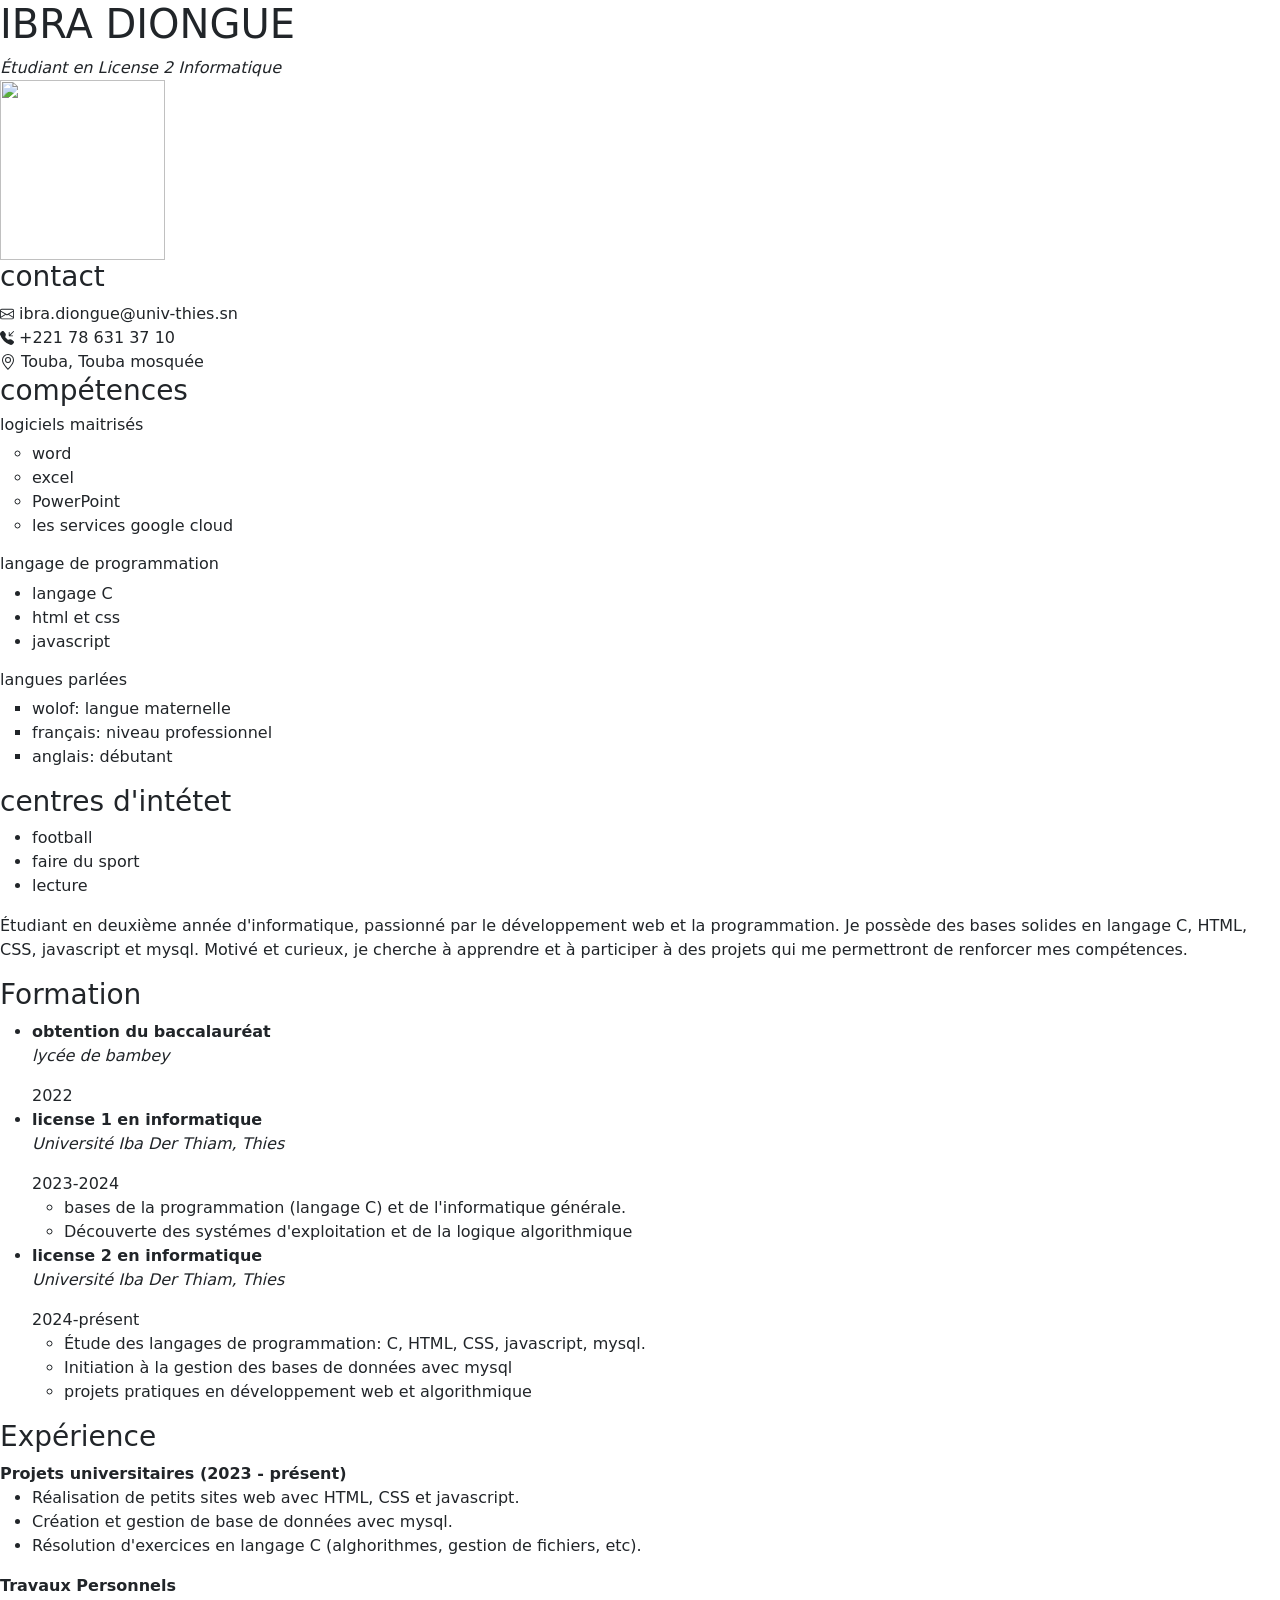
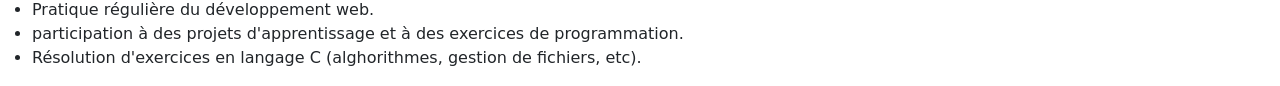
==== index.html @ 9e6db84e "Update and rename CV_presentation/index.html to index.html" ====
<!DOCTYPE html>
<html lang="en">
<head>
    <meta charset="UTF-8">
    <meta name="viewport" content="width=device-width, initial-scale=1.0">
    <title>Document</title>
    <link href="https://cdn.jsdelivr.net/npm/bootstrap@5.3.8/dist/css/bootstrap.min.css" rel="stylesheet" integrity="sha384-sRIl4kxILFvY47J16cr9ZwB07vP4J8+LH7qKQnuqkuIAvNWLzeN8tE5YBujZqJLB" crossorigin="anonymous">
    <script src="https://cdn.jsdelivr.net/npm/bootstrap@5.3.8/dist/js/bootstrap.bundle.min.js" integrity="sha384-FKyoEForCGlyvwx9Hj09JcYn3nv7wiPVlz7YYwJrWVcXK/BmnVDxM+D2scQbITxI" crossorigin="anonymous"></script>
    <link rel="stylesheet" href="cv.css">
</head>
<body>
    <header>
        <div class="titre">
            <h1>IBRA DIONGUE</h1>
            <span><em>Étudiant en License 2 Informatique</em></span>
        </div>
    </header>

    <div class="containt">


        <aside class="aside">

            <div class="coordonne">
                <div class="image">
                    <img src="photo_PP.jpg" alt="" width="165" height="180">        
                </div>
                <h3>contact</h3>
                <div><svg xmlns="http://www.w3.org/2000/svg" width="14" height="14" fill="currentColor" class="bi bi-envelope" viewBox="0 0 16 16">
                    <path d="M0 4a2 2 0 0 1 2-2h12a2 2 0 0 1 2 2v8a2 2 0 0 1-2 2H2a2 2 0 0 1-2-2zm2-1a1 1 0 0 0-1 1v.217l7 4.2 7-4.2V4a1 1 0 0 0-1-1zm13 2.383-4.708 2.825L15 11.105zm-.034 6.876-5.64-3.471L8 9.583l-1.326-.795-5.64 3.47A1 1 0 0 0 2 13h12a1 1 0 0 0 .966-.741M1 11.105l4.708-2.897L1 5.383z"/>
                    </svg> ibra.diongue@univ-thies.sn
                </div>
                <div><svg xmlns="http://www.w3.org/2000/svg" width="14" height="14" fill="currentColor" class="bi bi-telephone-inbound-fill" viewBox="0 0 16 16">
                    <path fill-rule="evenodd" d="M1.885.511a1.745 1.745 0 0 1 2.61.163L6.29 2.98c.329.423.445.974.315 1.494l-.547 2.19a.68.68 0 0 0 .178.643l2.457 2.457a.68.68 0 0 0 .644.178l2.189-.547a1.75 1.75 0 0 1 1.494.315l2.306 1.794c.829.645.905 1.87.163 2.611l-1.034 1.034c-.74.74-1.846 1.065-2.877.702a18.6 18.6 0 0 1-7.01-4.42 18.6 18.6 0 0 1-4.42-7.009c-.362-1.03-.037-2.137.703-2.877zM15.854.146a.5.5 0 0 1 0 .708L11.707 5H14.5a.5.5 0 0 1 0 1h-4a.5.5 0 0 1-.5-.5v-4a.5.5 0 0 1 1 0v2.793L15.146.146a.5.5 0 0 1 .708 0"/>
                    </svg> +221 78 631 37 10
                </div>
                <div><svg xmlns="http://www.w3.org/2000/svg" width="16" height="16" fill="currentColor" class="bi bi-geo-alt" viewBox="0 0 16 16">
                    <path d="M12.166 8.94c-.524 1.062-1.234 2.12-1.96 3.07A32 32 0 0 1 8 14.58a32 32 0 0 1-2.206-2.57c-.726-.95-1.436-2.008-1.96-3.07C3.304 7.867 3 6.862 3 6a5 5 0 0 1 10 0c0 .862-.305 1.867-.834 2.94M8 16s6-5.686 6-10A6 6 0 0 0 2 6c0 4.314 6 10 6 10"/>
                    <path d="M8 8a2 2 0 1 1 0-4 2 2 0 0 1 0 4m0 1a3 3 0 1 0 0-6 3 3 0 0 0 0 6"/>
                    </svg> Touba, Touba mosquée
                </div>
            </div>

            <div class="competences">
                <h3>compétences</h3>

                <h6>logiciels maitrisés</h6>
                <ul style="list-style: circle;">
                    <li>word</li>
                    <li>excel</li>
                    <li>PowerPoint</li>
                    <li>les services google cloud</li>  
                </ul>

                <h6>langage de programmation</h6>
                <ul>
                    <li>langage C</li>
                    <li>html et css</li>
                    <li>javascript</li>
                </ul>

                <h6>langues parlées</h6>
                <ul style="list-style:square;">
                    <li>wolof: langue maternelle</li>
                    <li>français: niveau professionnel</li>
                    <li>anglais:  débutant</li>
                </ul>
            </div>

            <div class="interet">
                <h3>centres d'intétet</h3>
                <ul>
                    <li>football</li>
                    <li>faire du sport</li>
                    <li>lecture</li>
                </ul>
            </div>

        </aside>




        <section class="section">

            <p>
                Étudiant en deuxième année d'informatique, passionné par le développement web et la programmation. Je possède des bases solides en langage C, HTML, CSS, javascript et mysql. Motivé et curieux, je cherche à apprendre et à participer à des projets qui me permettront de renforcer mes compétences.
            </p>

            <article class="formation">
                <h3>Formation</h3>
                <ul>
                    <li>
                        <dl>
                            <dt>obtention du baccalauréat</dt>
                            <dd><em>lycée de bambey</em></dd>
                        </dl>
                        <div class="bac">2022</div>
                    </li>

                    <li>
                        <dl>
                            <dt>license 1 en informatique</dt>
                            <dd><em>Université Iba Der Thiam, Thies</em></dd>
                        </dl>
                        <div class="L1">2023-2024</div>
                        <ul>
                            <li>bases de la programmation (langage C) et de l'informatique générale.</li>
                            <li>Découverte des systémes d'exploitation et de la logique algorithmique</li>
                        </ul>
                    </li>

                    <li>
                        <dl>
                            <dt>license 2 en informatique</dt>
                            <dd><em>Université Iba Der Thiam, Thies</em></dd>
                        </dl>
                        <div class="L2">2024-présent</div>
                        <ul>
                            <li>Étude des langages de programmation: C, HTML, CSS, javascript, mysql.</li>
                            <li>Initiation à la gestion des bases de données avec mysql</li>
                            <li>projets pratiques en développement web et algorithmique</li>
                        </ul>
                    </li>
                </ul>
            </article>

            <article class="experience">
                <h3>Expérience</h3>
                <dl>
                    <dt>Projets universitaires (2023 - présent)</dt>
                    <dd>
                        <ul>
                            <li>Réalisation de petits sites web avec HTML, CSS et javascript.</li>
                            <li>Création et gestion de base de données avec mysql.</li>
                            <li>Résolution d'exercices en langage C (alghorithmes, gestion de fichiers, etc).</li>
                        </ul>
                    </dd>
                </dl>
                <dl>
                    <dt>Travaux Personnels</dt>
                    <dd>
                        <ul>
                            <li>Pratique régulière du développement web.</li>
                            <li>participation à des projets d'apprentissage et à des exercices de programmation.</li>
                            <li>Résolution d'exercices en langage C (alghorithmes, gestion de fichiers, etc).</li>
                        </ul>
                    </dd>
                </dl>

            </article>

        </section>
    </div>

    
</body>

</html>
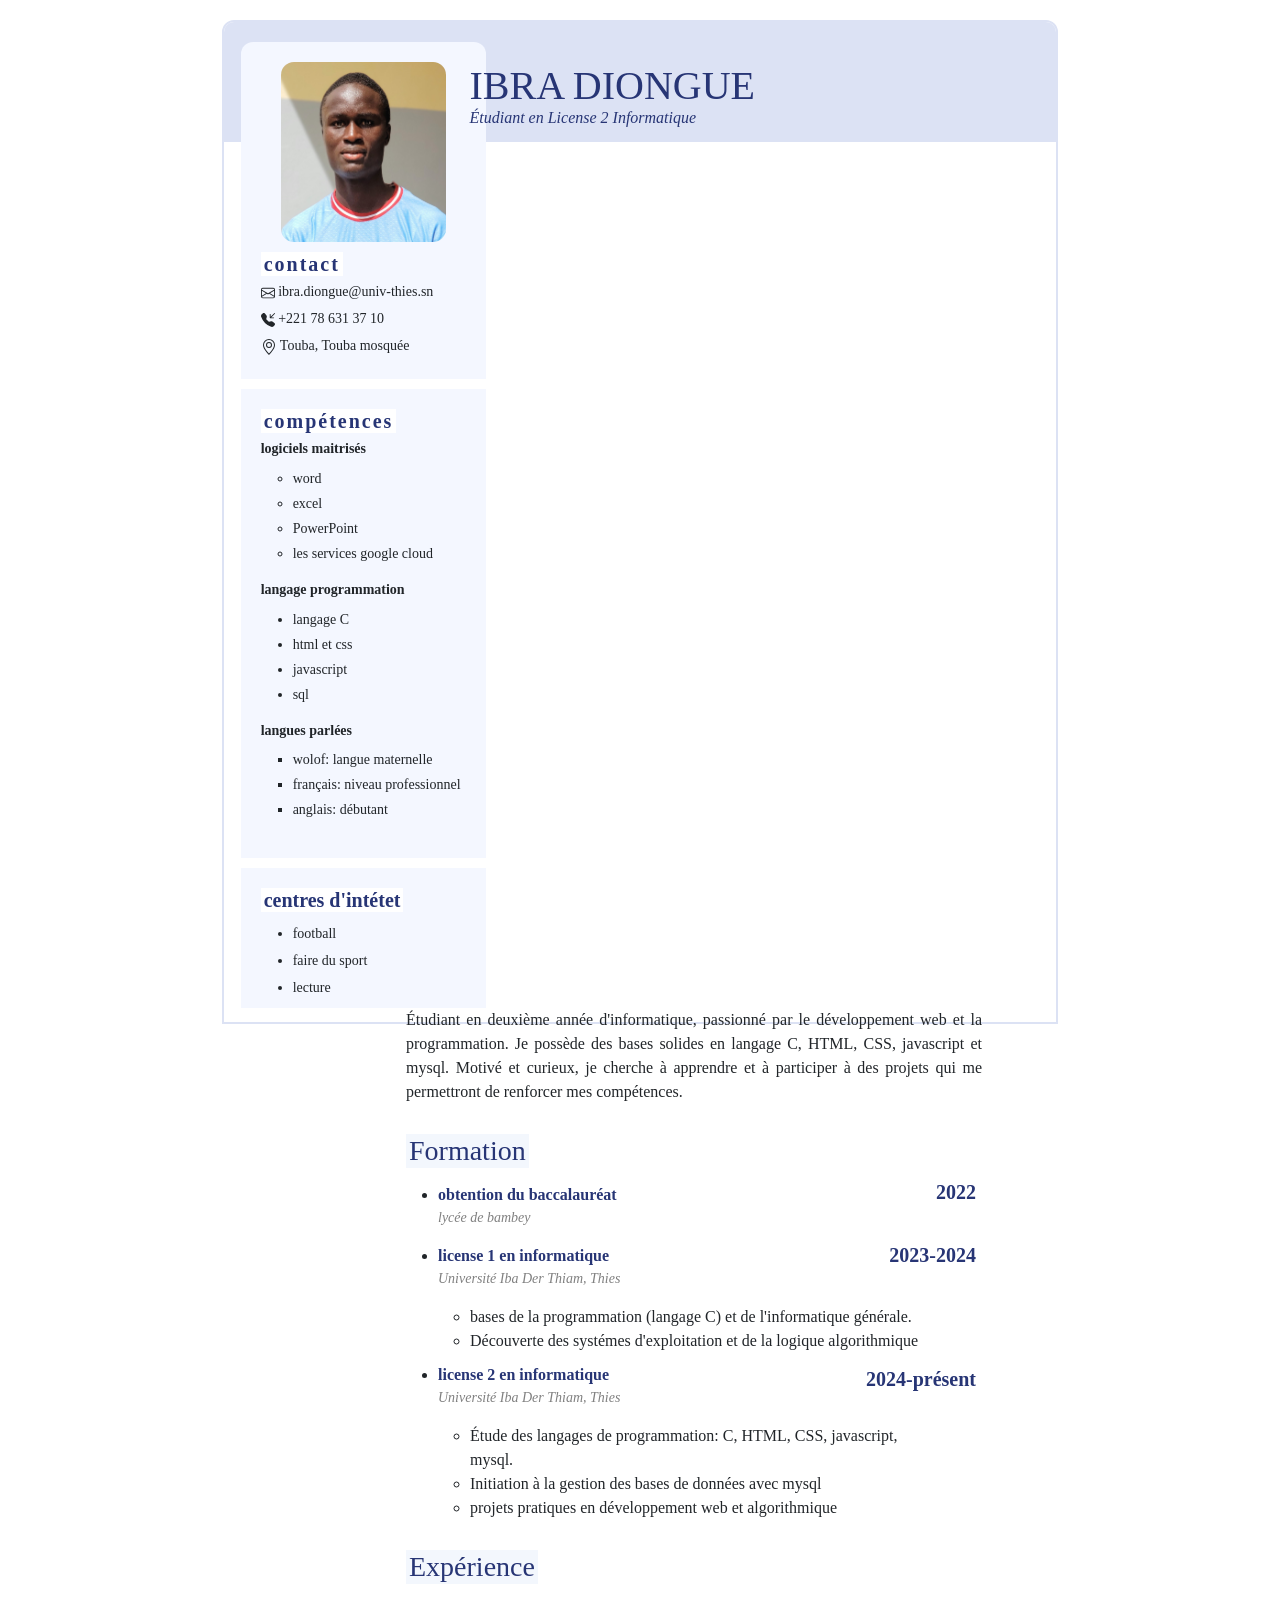
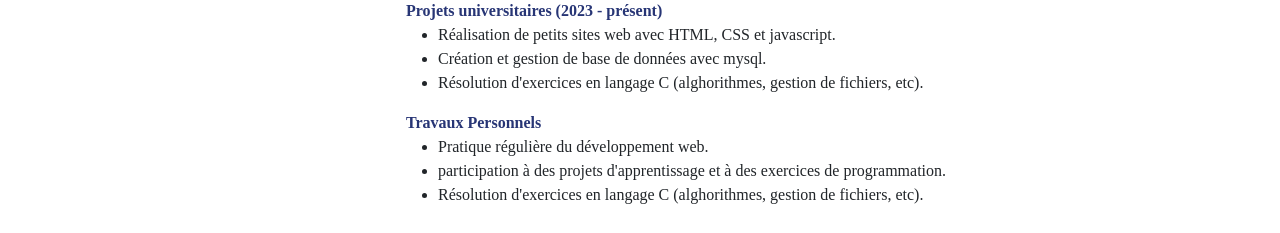
==== commit eb8e4433: "premier commit: ajout du projet cv_presentation" ====
--- a/index.html
+++ b/index.html
@@ -1,159 +1,161 @@
-<!DOCTYPE html>
-<html lang="en">
-<head>
-    <meta charset="UTF-8">
-    <meta name="viewport" content="width=device-width, initial-scale=1.0">
-    <title>Document</title>
-    <link href="https://cdn.jsdelivr.net/npm/bootstrap@5.3.8/dist/css/bootstrap.min.css" rel="stylesheet" integrity="sha384-sRIl4kxILFvY47J16cr9ZwB07vP4J8+LH7qKQnuqkuIAvNWLzeN8tE5YBujZqJLB" crossorigin="anonymous">
-    <script src="https://cdn.jsdelivr.net/npm/bootstrap@5.3.8/dist/js/bootstrap.bundle.min.js" integrity="sha384-FKyoEForCGlyvwx9Hj09JcYn3nv7wiPVlz7YYwJrWVcXK/BmnVDxM+D2scQbITxI" crossorigin="anonymous"></script>
-    <link rel="stylesheet" href="cv.css">
-</head>
-<body>
-    <header>
-        <div class="titre">
-            <h1>IBRA DIONGUE</h1>
-            <span><em>Étudiant en License 2 Informatique</em></span>
-        </div>
-    </header>
-
-    <div class="containt">
-
-
-        <aside class="aside">
-
-            <div class="coordonne">
-                <div class="image">
-                    <img src="photo_PP.jpg" alt="" width="165" height="180">        
-                </div>
-                <h3>contact</h3>
-                <div><svg xmlns="http://www.w3.org/2000/svg" width="14" height="14" fill="currentColor" class="bi bi-envelope" viewBox="0 0 16 16">
-                    <path d="M0 4a2 2 0 0 1 2-2h12a2 2 0 0 1 2 2v8a2 2 0 0 1-2 2H2a2 2 0 0 1-2-2zm2-1a1 1 0 0 0-1 1v.217l7 4.2 7-4.2V4a1 1 0 0 0-1-1zm13 2.383-4.708 2.825L15 11.105zm-.034 6.876-5.64-3.471L8 9.583l-1.326-.795-5.64 3.47A1 1 0 0 0 2 13h12a1 1 0 0 0 .966-.741M1 11.105l4.708-2.897L1 5.383z"/>
-                    </svg> ibra.diongue@univ-thies.sn
-                </div>
-                <div><svg xmlns="http://www.w3.org/2000/svg" width="14" height="14" fill="currentColor" class="bi bi-telephone-inbound-fill" viewBox="0 0 16 16">
-                    <path fill-rule="evenodd" d="M1.885.511a1.745 1.745 0 0 1 2.61.163L6.29 2.98c.329.423.445.974.315 1.494l-.547 2.19a.68.68 0 0 0 .178.643l2.457 2.457a.68.68 0 0 0 .644.178l2.189-.547a1.75 1.75 0 0 1 1.494.315l2.306 1.794c.829.645.905 1.87.163 2.611l-1.034 1.034c-.74.74-1.846 1.065-2.877.702a18.6 18.6 0 0 1-7.01-4.42 18.6 18.6 0 0 1-4.42-7.009c-.362-1.03-.037-2.137.703-2.877zM15.854.146a.5.5 0 0 1 0 .708L11.707 5H14.5a.5.5 0 0 1 0 1h-4a.5.5 0 0 1-.5-.5v-4a.5.5 0 0 1 1 0v2.793L15.146.146a.5.5 0 0 1 .708 0"/>
-                    </svg> +221 78 631 37 10
-                </div>
-                <div><svg xmlns="http://www.w3.org/2000/svg" width="16" height="16" fill="currentColor" class="bi bi-geo-alt" viewBox="0 0 16 16">
-                    <path d="M12.166 8.94c-.524 1.062-1.234 2.12-1.96 3.07A32 32 0 0 1 8 14.58a32 32 0 0 1-2.206-2.57c-.726-.95-1.436-2.008-1.96-3.07C3.304 7.867 3 6.862 3 6a5 5 0 0 1 10 0c0 .862-.305 1.867-.834 2.94M8 16s6-5.686 6-10A6 6 0 0 0 2 6c0 4.314 6 10 6 10"/>
-                    <path d="M8 8a2 2 0 1 1 0-4 2 2 0 0 1 0 4m0 1a3 3 0 1 0 0-6 3 3 0 0 0 0 6"/>
-                    </svg> Touba, Touba mosquée
-                </div>
-            </div>
-
-            <div class="competences">
-                <h3>compétences</h3>
-
-                <h6>logiciels maitrisés</h6>
-                <ul style="list-style: circle;">
-                    <li>word</li>
-                    <li>excel</li>
-                    <li>PowerPoint</li>
-                    <li>les services google cloud</li>  
-                </ul>
-
-                <h6>langage de programmation</h6>
-                <ul>
-                    <li>langage C</li>
-                    <li>html et css</li>
-                    <li>javascript</li>
-                </ul>
-
-                <h6>langues parlées</h6>
-                <ul style="list-style:square;">
-                    <li>wolof: langue maternelle</li>
-                    <li>français: niveau professionnel</li>
-                    <li>anglais:  débutant</li>
-                </ul>
-            </div>
-
-            <div class="interet">
-                <h3>centres d'intétet</h3>
-                <ul>
-                    <li>football</li>
-                    <li>faire du sport</li>
-                    <li>lecture</li>
-                </ul>
-            </div>
-
-        </aside>
-
-
-
-
-        <section class="section">
-
-            <p>
-                Étudiant en deuxième année d'informatique, passionné par le développement web et la programmation. Je possède des bases solides en langage C, HTML, CSS, javascript et mysql. Motivé et curieux, je cherche à apprendre et à participer à des projets qui me permettront de renforcer mes compétences.
-            </p>
-
-            <article class="formation">
-                <h3>Formation</h3>
-                <ul>
-                    <li>
-                        <dl>
-                            <dt>obtention du baccalauréat</dt>
-                            <dd><em>lycée de bambey</em></dd>
-                        </dl>
-                        <div class="bac">2022</div>
-                    </li>
-
-                    <li>
-                        <dl>
-                            <dt>license 1 en informatique</dt>
-                            <dd><em>Université Iba Der Thiam, Thies</em></dd>
-                        </dl>
-                        <div class="L1">2023-2024</div>
-                        <ul>
-                            <li>bases de la programmation (langage C) et de l'informatique générale.</li>
-                            <li>Découverte des systémes d'exploitation et de la logique algorithmique</li>
-                        </ul>
-                    </li>
-
-                    <li>
-                        <dl>
-                            <dt>license 2 en informatique</dt>
-                            <dd><em>Université Iba Der Thiam, Thies</em></dd>
-                        </dl>
-                        <div class="L2">2024-présent</div>
-                        <ul>
-                            <li>Étude des langages de programmation: C, HTML, CSS, javascript, mysql.</li>
-                            <li>Initiation à la gestion des bases de données avec mysql</li>
-                            <li>projets pratiques en développement web et algorithmique</li>
-                        </ul>
-                    </li>
-                </ul>
-            </article>
-
-            <article class="experience">
-                <h3>Expérience</h3>
-                <dl>
-                    <dt>Projets universitaires (2023 - présent)</dt>
-                    <dd>
-                        <ul>
-                            <li>Réalisation de petits sites web avec HTML, CSS et javascript.</li>
-                            <li>Création et gestion de base de données avec mysql.</li>
-                            <li>Résolution d'exercices en langage C (alghorithmes, gestion de fichiers, etc).</li>
-                        </ul>
-                    </dd>
-                </dl>
-                <dl>
-                    <dt>Travaux Personnels</dt>
-                    <dd>
-                        <ul>
-                            <li>Pratique régulière du développement web.</li>
-                            <li>participation à des projets d'apprentissage et à des exercices de programmation.</li>
-                            <li>Résolution d'exercices en langage C (alghorithmes, gestion de fichiers, etc).</li>
-                        </ul>
-                    </dd>
-                </dl>
-
-            </article>
-
-        </section>
-    </div>
-
-    
-</body>
-
-</html>
+<!DOCTYPE html>
+<html lang="en">
+<head>
+    <meta charset="UTF-8">
+    <meta name="viewport" content="width=device-width, initial-scale=1.0">
+    <title>Document</title>
+    <link href="https://cdn.jsdelivr.net/npm/bootstrap@5.3.8/dist/css/bootstrap.min.css" rel="stylesheet" integrity="sha384-sRIl4kxILFvY47J16cr9ZwB07vP4J8+LH7qKQnuqkuIAvNWLzeN8tE5YBujZqJLB" crossorigin="anonymous">
+    <script src="https://cdn.jsdelivr.net/npm/bootstrap@5.3.8/dist/js/bootstrap.bundle.min.js" integrity="sha384-FKyoEForCGlyvwx9Hj09JcYn3nv7wiPVlz7YYwJrWVcXK/BmnVDxM+D2scQbITxI" crossorigin="anonymous"></script>
+    <link rel="stylesheet" href="cv.css">
+</head>
+<body>
+
+    <header>
+        <div class="titre">
+            <h1>IBRA DIONGUE</h1>
+            <span><em>Étudiant en License 2 Informatique</em></span>
+        </div>
+    </header>
+
+    <div class="containt">
+
+
+        <aside class="aside">
+
+            <div class="coordonne">
+                <div class="image">
+                    <img src="photo_PP.jpg" alt="" width="165" height="180">        
+                </div>
+                <h3>contact</h3>
+                <div>
+                    <svg xmlns="http://www.w3.org/2000/svg" width="14" height="14" fill="currentColor" class="bi bi-envelope" viewBox="0 0 16 16">
+                    <path d="M0 4a2 2 0 0 1 2-2h12a2 2 0 0 1 2 2v8a2 2 0 0 1-2 2H2a2 2 0 0 1-2-2zm2-1a1 1 0 0 0-1 1v.217l7 4.2 7-4.2V4a1 1 0 0 0-1-1zm13 2.383-4.708 2.825L15 11.105zm-.034 6.876-5.64-3.471L8 9.583l-1.326-.795-5.64 3.47A1 1 0 0 0 2 13h12a1 1 0 0 0 .966-.741M1 11.105l4.708-2.897L1 5.383z"/>
+                    </svg> ibra.diongue@univ-thies.sn
+                </div>
+                <div><svg xmlns="http://www.w3.org/2000/svg" width="14" height="14" fill="currentColor" class="bi bi-telephone-inbound-fill" viewBox="0 0 16 16">
+                    <path fill-rule="evenodd" d="M1.885.511a1.745 1.745 0 0 1 2.61.163L6.29 2.98c.329.423.445.974.315 1.494l-.547 2.19a.68.68 0 0 0 .178.643l2.457 2.457a.68.68 0 0 0 .644.178l2.189-.547a1.75 1.75 0 0 1 1.494.315l2.306 1.794c.829.645.905 1.87.163 2.611l-1.034 1.034c-.74.74-1.846 1.065-2.877.702a18.6 18.6 0 0 1-7.01-4.42 18.6 18.6 0 0 1-4.42-7.009c-.362-1.03-.037-2.137.703-2.877zM15.854.146a.5.5 0 0 1 0 .708L11.707 5H14.5a.5.5 0 0 1 0 1h-4a.5.5 0 0 1-.5-.5v-4a.5.5 0 0 1 1 0v2.793L15.146.146a.5.5 0 0 1 .708 0"/>
+                    </svg> +221 78 631 37 10
+                </div>
+                <div><svg xmlns="http://www.w3.org/2000/svg" width="16" height="16" fill="currentColor" class="bi bi-geo-alt" viewBox="0 0 16 16">
+                    <path d="M12.166 8.94c-.524 1.062-1.234 2.12-1.96 3.07A32 32 0 0 1 8 14.58a32 32 0 0 1-2.206-2.57c-.726-.95-1.436-2.008-1.96-3.07C3.304 7.867 3 6.862 3 6a5 5 0 0 1 10 0c0 .862-.305 1.867-.834 2.94M8 16s6-5.686 6-10A6 6 0 0 0 2 6c0 4.314 6 10 6 10"/>
+                    <path d="M8 8a2 2 0 1 1 0-4 2 2 0 0 1 0 4m0 1a3 3 0 1 0 0-6 3 3 0 0 0 0 6"/>
+                    </svg> Touba, Touba mosquée
+                </div>
+            </div>
+
+            <div class="competences">
+                <h3>compétences</h3>
+
+                <h6>logiciels maitrisés</h6>
+                <ul style="list-style: circle;">
+                    <li>word</li>
+                    <li>excel</li>
+                    <li>PowerPoint</li>
+                    <li>les services google cloud</li>  
+                </ul>
+
+                <h6>langage programmation</h6>
+                <ul>
+                    <li>langage C</li>
+                    <li>html et css</li>
+                    <li>javascript</li>
+                    <li>sql</li>
+                </ul>
+
+                <h6>langues parlées</h6>
+                <ul style="list-style:square;">
+                    <li>wolof: langue maternelle</li>
+                    <li>français: niveau professionnel</li>
+                    <li>anglais:  débutant</li>
+                </ul>
+            </div>
+
+            <div class="interet">
+                <h3>centres d'intétet</h3>
+                <ul>
+                    <li>football</li>
+                    <li>faire du sport</li>
+                    <li>lecture</li>
+                </ul>
+            </div>
+
+        </aside>
+
+
+
+
+        <section class="section">
+
+            <p>
+                Étudiant en deuxième année d'informatique, passionné par le développement web et la programmation. Je possède des bases solides en langage C, HTML, CSS, javascript et mysql. Motivé et curieux, je cherche à apprendre et à participer à des projets qui me permettront de renforcer mes compétences.
+            </p>
+
+            <article class="formation">
+                <h3>Formation</h3>
+                <ul>
+                    <li>
+                        <dl>
+                            <dt>obtention du baccalauréat</dt>
+                            <dd><em>lycée de bambey</em></dd>
+                        </dl>
+                        <div class="bac">2022</div>
+                    </li>
+
+                    <li class="li1">
+                        <dl>
+                            <dt>license 1 en informatique</dt>
+                            <dd><em>Université Iba Der Thiam, Thies</em></dd>
+                        </dl>
+                        <div class="L1">2023-2024</div>
+                        <ul>
+                            <li>bases de la programmation (langage C) et de l'informatique générale.</li>
+                            <li>Découverte des systémes d'exploitation et de la logique algorithmique</li>
+                        </ul>
+                    </li>
+
+                    <li class="li2">
+                        <dl>
+                            <dt>license 2 en informatique</dt>
+                            <dd><em>Université Iba Der Thiam, Thies</em></dd>
+                        </dl>
+                        <div class="L2">2024-présent</div>
+                        <ul>
+                            <li>Étude des langages de programmation: C, HTML, CSS, javascript, mysql.</li>
+                            <li>Initiation à la gestion des bases de données avec mysql</li>
+                            <li>projets pratiques en développement web et algorithmique</li>
+                        </ul>
+                    </li>
+                </ul>
+            </article>
+
+            <article class="experience">
+                <h3>Expérience</h3>
+                <dl>
+                    <dt class="dtEX">Projets universitaires (2023 - présent)</dt>
+                    <dd>
+                        <ul>
+                            <li>Réalisation de petits sites web avec HTML, CSS et javascript.</li>
+                            <li>Création et gestion de base de données avec mysql.</li>
+                            <li>Résolution d'exercices en langage C (alghorithmes, gestion de fichiers, etc).</li>
+                        </ul>
+                    </dd>
+                </dl>
+                <dl class="TP">
+                    <dt class="dtEX">Travaux Personnels</dt>
+                    <dd>
+                        <ul>
+                            <li>Pratique régulière du développement web.</li>
+                            <li>participation à des projets d'apprentissage et à des exercices de programmation.</li>
+                            <li>Résolution d'exercices en langage C (alghorithmes, gestion de fichiers, etc).</li>
+                        </ul>
+                    </dd>
+                </dl>
+
+            </article>
+
+        </section>
+    </div>
+
+
+</body>
+</html>
--- a/cv.css
+++ b/cv.css
@@ -0,0 +1,401 @@
+body{
+    margin: auto;
+    margin-top: 20px;
+    width: 65%;
+    height: 1000px;
+    box-sizing: content-box;
+    border: 2px solid #dce2f4;
+    border-top-left-radius: 12px;
+    border-top-right-radius: 12px;
+    background-color: #ffffff;
+    font-family: serif;
+}
+
+header{
+    background-color: #dce2f4;
+    border-top-left-radius: 10px;
+    border-top-right-radius: 10px;
+    padding: 10px;
+}
+
+.titre{
+    margin-left: 29%;
+    color: #273575;
+    z-index: 1;
+    height: 100px;
+    position: relative;
+    top: 30px;
+    line-height: 0px;
+}
+
+
+.aside{
+    /* position: relative; */
+    display: inline-block;
+    width: 245px;
+    text-align:justify;
+    margin: auto;
+    margin-left: 2%;
+    z-index: 5;
+    margin-top: -100px;
+
+
+    .coordonne{
+        background-color: #f4f7ff;
+        padding: 20px;
+        font-size: 14px;
+        line-height: 27px;
+        border-top-left-radius: 12px;
+        border-top-right-radius: 12px;
+
+        h3{
+            background-color: #ffffff;
+            width: min-content;
+            position: relative;
+            top: 10px;
+            padding-left: 3px;
+            padding-right: 3px;
+            letter-spacing: 2px;
+            font-size: 20px;
+            font-weight: 700;
+            margin-bottom: 12px;
+            color: #273575;
+        }
+
+        .image{
+            margin-left: 20px;
+            img{
+                border-radius: 13px;
+            }
+        }
+    }
+
+    .competences{
+        background-color: #f4f7ff;
+        padding: 20px;
+        font-size: 14px;
+        line-height: 17px;
+        position: relative;
+        top: 10px;
+        
+        ul{
+            line-height: 25px;
+        }
+
+        h3{
+            background-color: #ffffff;
+            width: min-content;
+            padding-left: 3px;
+            padding-right: 3px;
+            letter-spacing: 2px;
+            font-size: 20px;
+            font-weight: 700;
+            color: #273575;
+        }
+        h6{
+            font-size: 14px;
+            font-weight: bold;
+        }
+    }
+
+    .interet{
+        background-color: #f4f7ff;
+        padding: 20px;
+        font-size: 14px;
+        line-height: 27px;
+        position: relative;
+        top: 20px;
+        height: 140px;
+
+        h3{
+            background-color: #ffffff;
+            width: max-content;
+            padding-left: 3px;
+            padding-right: 3px;
+            font-size: 20px;
+            font-weight: 700;
+            color: #273575;
+        }
+    }
+
+}
+
+
+
+.section{
+    position: relative;
+    padding: 10px;
+    padding-top: 20px;
+    float: right;
+    width: 660px;
+    z-index: 1;
+
+    p{
+        text-align: justify;
+        width: 90%;
+    }
+    h3{
+        background-color: #f3f7fd;
+        width: min-content;
+        padding-left: 3px;
+        padding-right: 3px;
+        color:#273575;
+        margin-bottom: 15px;
+    }
+
+    .formation{
+        margin-top: 30px;
+        position: relative;
+
+        dt{
+            color:#273575;
+        }
+        ul div{
+            color:#273575;
+            float: right;
+        }
+        .bac{
+            position: relative;
+            top: -67px;
+            right: 70px;
+            font-size: 20px;
+            font-weight: bold;
+        }
+        .L1{
+            position: relative;
+            top: -65px;
+            right: 70px;
+            font-size: 20px;
+            font-weight: bold;
+        }
+        .L2{
+            position: relative;
+            top: -60px;
+            right: 70px;
+            font-size: 20px;
+            font-weight: bold;
+        }
+        dd{
+            font-size: 14px;
+            color: grey;
+        }
+
+        .li2{
+            margin-top: 10px;
+        }
+
+    }
+
+    .experience{
+        margin-top: 30px;
+
+        dt{
+            color: #273575;
+        }
+    }    
+
+}
+
+
+
+
+
+/* mise en pages adaptative */
+
+
+
+
+@media screen and (max-width: 390px)
+{
+    body{
+        width: 355px;
+        min-width: 355px;
+    }
+
+    .titre{
+        h1{
+            font-size: 25px;
+            position: relative;
+            left: 20px;
+        }
+        span{
+            font-size: 12px;
+            position: relative;
+            left: 20px;
+            
+        }
+    }
+
+
+ /* PREMIERE PARTIE DÉDIÉ A NOTRE BLOC LATÉRAL (ASIDE) */
+    .aside{
+        width: 120px;
+        margin-left: 0;
+
+        h3{
+            margin-top: 10px;
+        }
+
+        .coordonne{
+            padding: 2px;
+            font-size: 9px;
+            line-height: 20px;
+
+
+            .bi.bi-envelope{
+                width: 8px;
+                height: 8px;
+                margin-right: 2px;
+            }
+
+            .bi.bi-telephone-inbound-fill{
+                width: 8px;
+                height: 8px;
+                margin-right: 2px;
+            }
+
+            .bi.bi-geo-alt{
+                width: 8px;
+                height: 8px;
+                margin-right: 2px;
+            }
+
+            img{
+                position: relative;
+                width: 90px;
+                height: 90px;
+                margin-left: -8px;
+                margin-top: 4px;
+                border-radius: 5px;
+            }
+
+            h3{
+                width: min-content;
+                font-size: 13px;
+            }
+        }
+
+        .competences{
+            padding: 2px;
+            font-size: 8px;
+
+            h6{
+                font-size: 11px;
+                text-align: justify;
+            }
+
+
+            ul{
+                margin-left: -18px;
+                line-height: 20px;
+            }
+
+            h3{
+                width: min-content;
+                font-size: 15px;
+            }
+        }
+
+        .interet{
+            padding: 2px;
+            font-size: 9px;
+
+            h3{
+                width: max-content;
+                font-size: 15px;
+            }
+        }
+        
+    }
+
+ /* ----------------------FIN ASIDE  -------------------------*/
+
+
+
+ /* --------------------DEBUT SECTION---------------------------*/
+
+    .section{
+        width: 235px;
+        padding: 4px;
+        font-size: 10px;
+        text-align: justify;
+
+        p{
+            width: 100%;
+            padding: 3px;
+        }
+
+        h3{
+            font-size: 15px;
+            position: relative;
+            margin-bottom: 0;
+            font-weight: bolder;
+        }
+
+        .formation{
+            margin-top: 0;
+
+            ul li{
+                margin-left: -20px;
+            }
+
+            dt{
+                font-size: 12px;
+            }
+
+            dd{
+                font-size: 10px;
+                margin-left: 7px;
+
+            }
+
+            .bac{
+                font-size: 12px;
+                position: relative;
+                right: 7px;
+                top: -48px;
+            }
+
+            .L1{
+                font-size: 12px;
+                position: relative;
+                right: 7px;
+                top: -49px;
+            }
+
+            .L2{
+                font-size: 12px;
+                position: relative;
+                right: 7px;
+                top: -49px;
+            }
+
+            .li1{
+                margin-top: -10px;
+
+                ul{
+                    margin-top: -12px;
+                }
+            }
+            .li2{
+                ul{
+                    margin-top: -10px;
+                }
+            }
+        }
+
+        .experience{
+            margin-top: -7px;
+
+            .TP{
+                margin-top: -10px;
+            }
+
+            .dtEX{
+                position: relative;
+                left: 10px;
+            }
+        }
+    }
+
+}
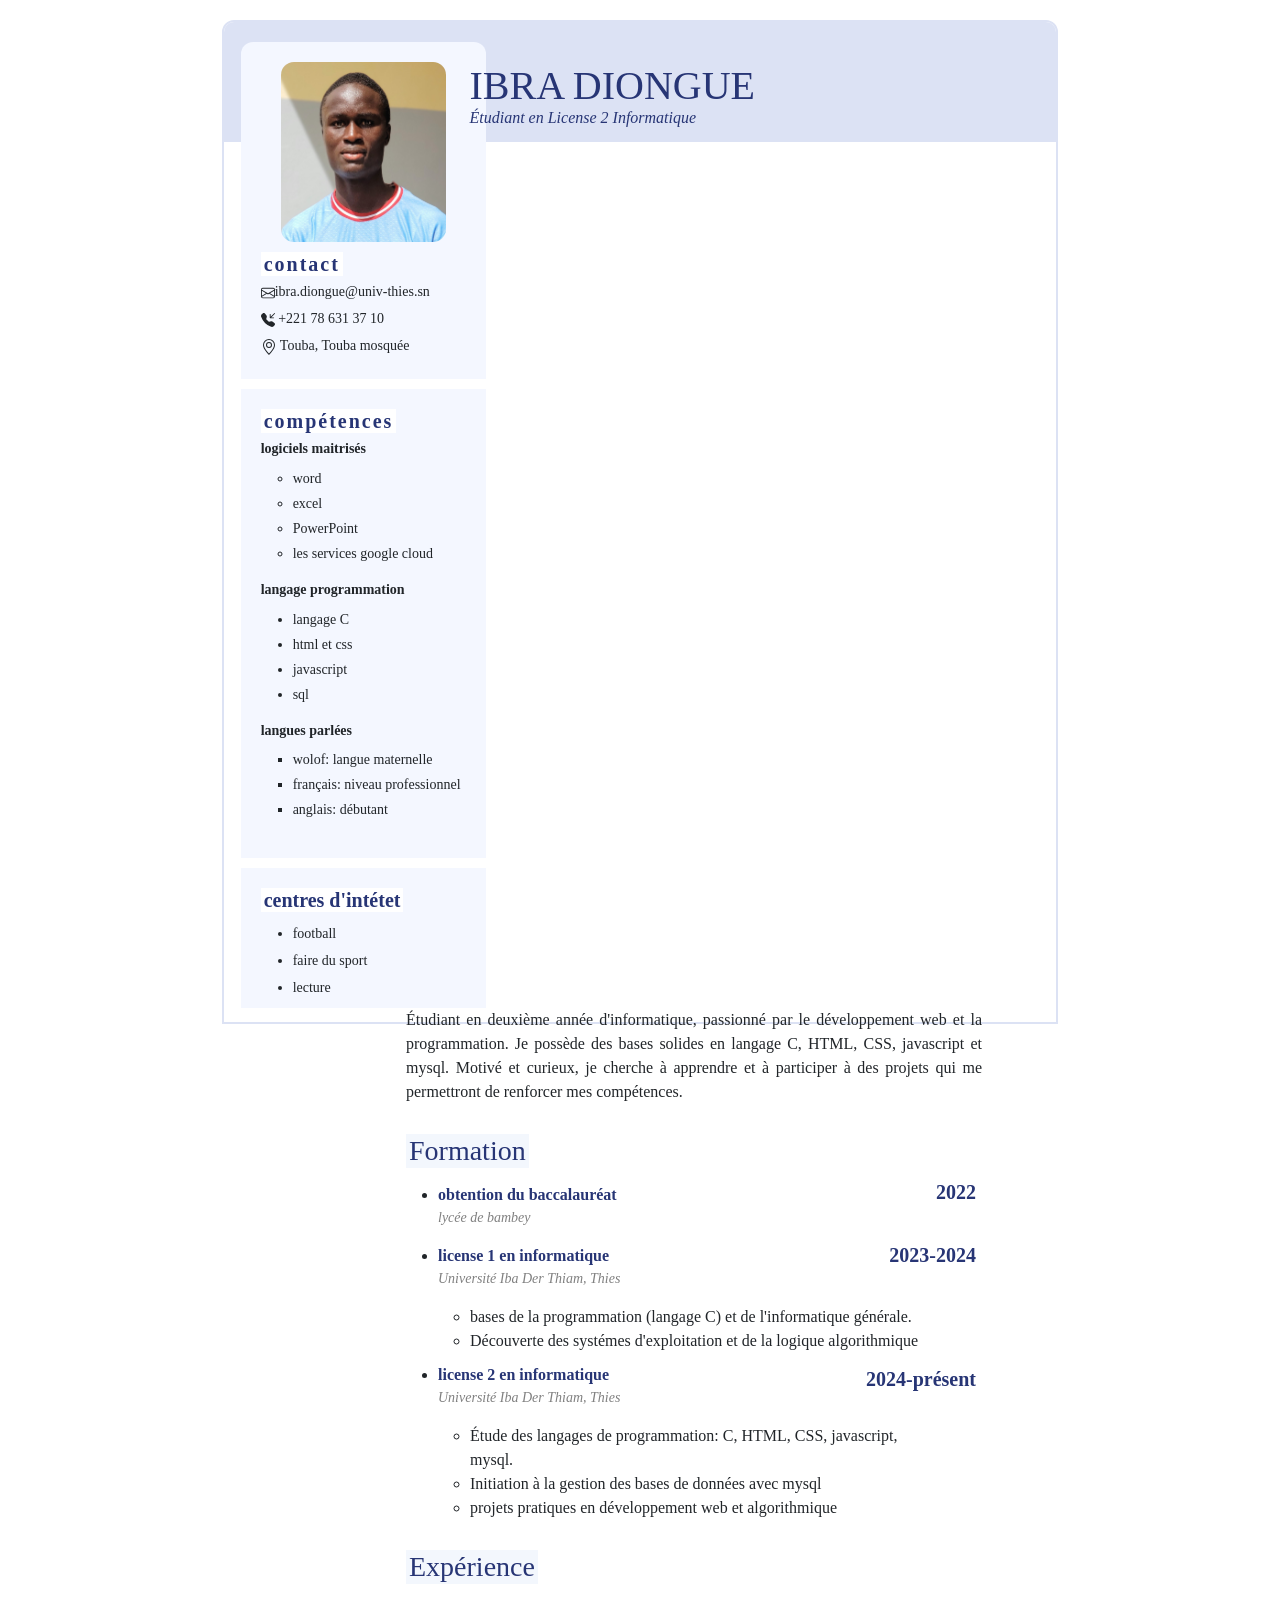
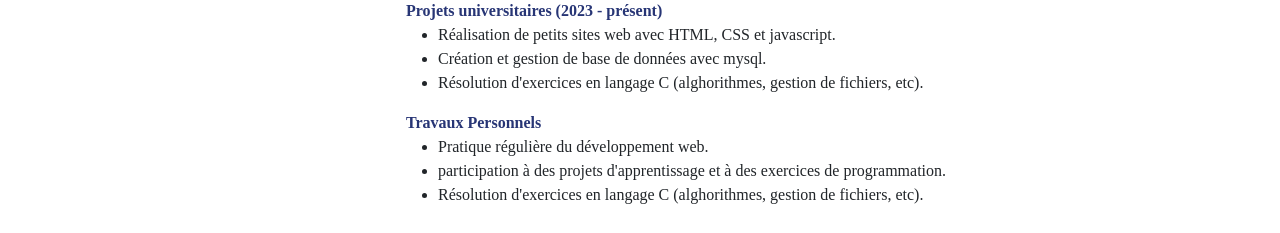
==== commit 8d9aea60: "mise à jour de mon html" ====
--- a/index.html
+++ b/index.html
@@ -30,7 +30,7 @@
                 <div>
                     <svg xmlns="http://www.w3.org/2000/svg" width="14" height="14" fill="currentColor" class="bi bi-envelope" viewBox="0 0 16 16">
                     <path d="M0 4a2 2 0 0 1 2-2h12a2 2 0 0 1 2 2v8a2 2 0 0 1-2 2H2a2 2 0 0 1-2-2zm2-1a1 1 0 0 0-1 1v.217l7 4.2 7-4.2V4a1 1 0 0 0-1-1zm13 2.383-4.708 2.825L15 11.105zm-.034 6.876-5.64-3.471L8 9.583l-1.326-.795-5.64 3.47A1 1 0 0 0 2 13h12a1 1 0 0 0 .966-.741M1 11.105l4.708-2.897L1 5.383z"/>
-                    </svg> ibra.diongue@univ-thies.sn
+                    </svg>ibra.diongue@univ-thies.sn
                 </div>
                 <div><svg xmlns="http://www.w3.org/2000/svg" width="14" height="14" fill="currentColor" class="bi bi-telephone-inbound-fill" viewBox="0 0 16 16">
                     <path fill-rule="evenodd" d="M1.885.511a1.745 1.745 0 0 1 2.61.163L6.29 2.98c.329.423.445.974.315 1.494l-.547 2.19a.68.68 0 0 0 .178.643l2.457 2.457a.68.68 0 0 0 .644.178l2.189-.547a1.75 1.75 0 0 1 1.494.315l2.306 1.794c.829.645.905 1.87.163 2.611l-1.034 1.034c-.74.74-1.846 1.065-2.877.702a18.6 18.6 0 0 1-7.01-4.42 18.6 18.6 0 0 1-4.42-7.009c-.362-1.03-.037-2.137.703-2.877zM15.854.146a.5.5 0 0 1 0 .708L11.707 5H14.5a.5.5 0 0 1 0 1h-4a.5.5 0 0 1-.5-.5v-4a.5.5 0 0 1 1 0v2.793L15.146.146a.5.5 0 0 1 .708 0"/>
--- a/cv.css
+++ b/cv.css
@@ -234,6 +234,7 @@
 
         h3{
             margin-top: 10px;
+            font-size: 12px;
         }
 
         .coordonne{
@@ -271,7 +272,7 @@
 
             h3{
                 width: min-content;
-                font-size: 13px;
+                font-size: 15px;
             }
         }
 
@@ -292,7 +293,7 @@
 
             h3{
                 width: min-content;
-                font-size: 15px;
+                font-size: 14px;
             }
         }
 
@@ -340,7 +341,7 @@
             }
 
             dt{
-                font-size: 12px;
+                font-size: 9px;
             }
 
             dd{
@@ -350,24 +351,24 @@
             }
 
             .bac{
-                font-size: 12px;
+                font-size: 8px;
                 position: relative;
                 right: 7px;
-                top: -48px;
+                top: -45px;
             }
 
             .L1{
-                font-size: 12px;
+                font-size: 8px;
                 position: relative;
                 right: 7px;
-                top: -49px;
+                top: -45px;
             }
 
             .L2{
-                font-size: 12px;
+                font-size: 8px;
                 position: relative;
                 right: 7px;
-                top: -49px;
+                top: -45px;
             }
 
             .li1{
